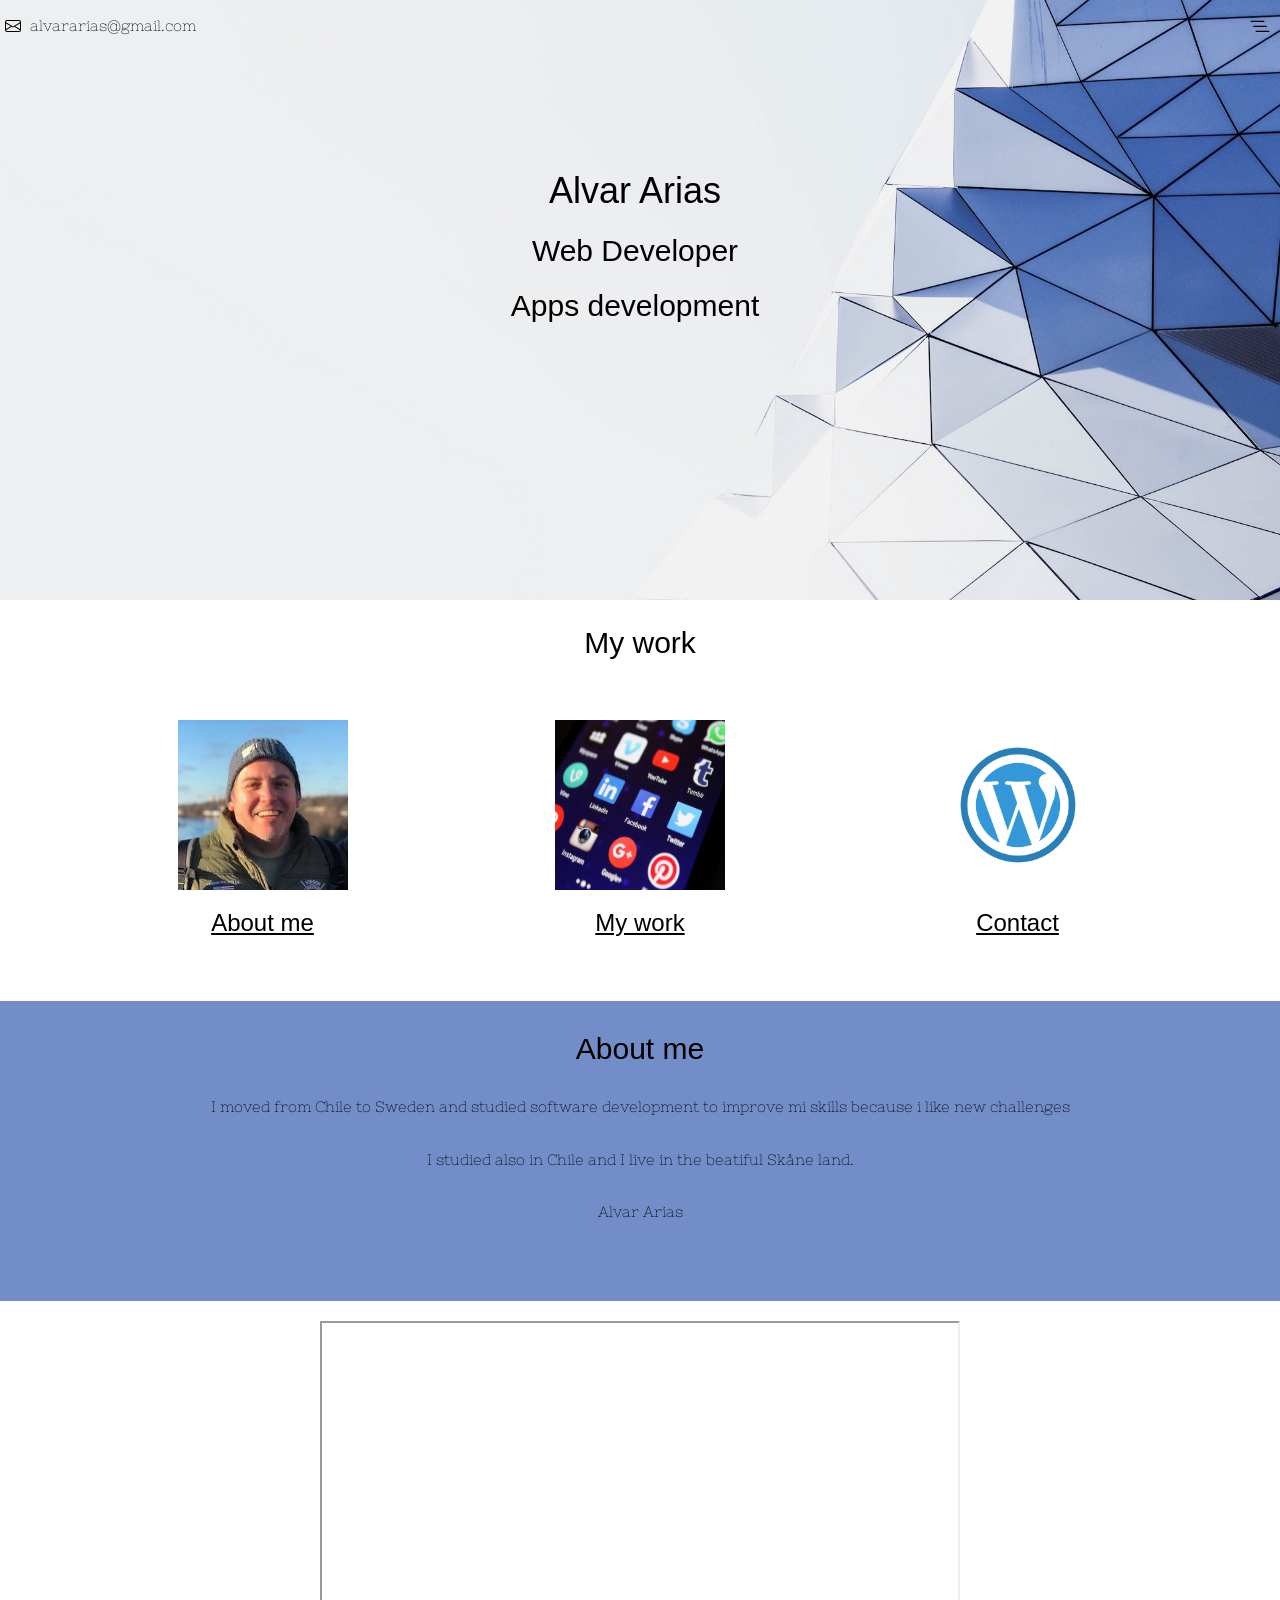
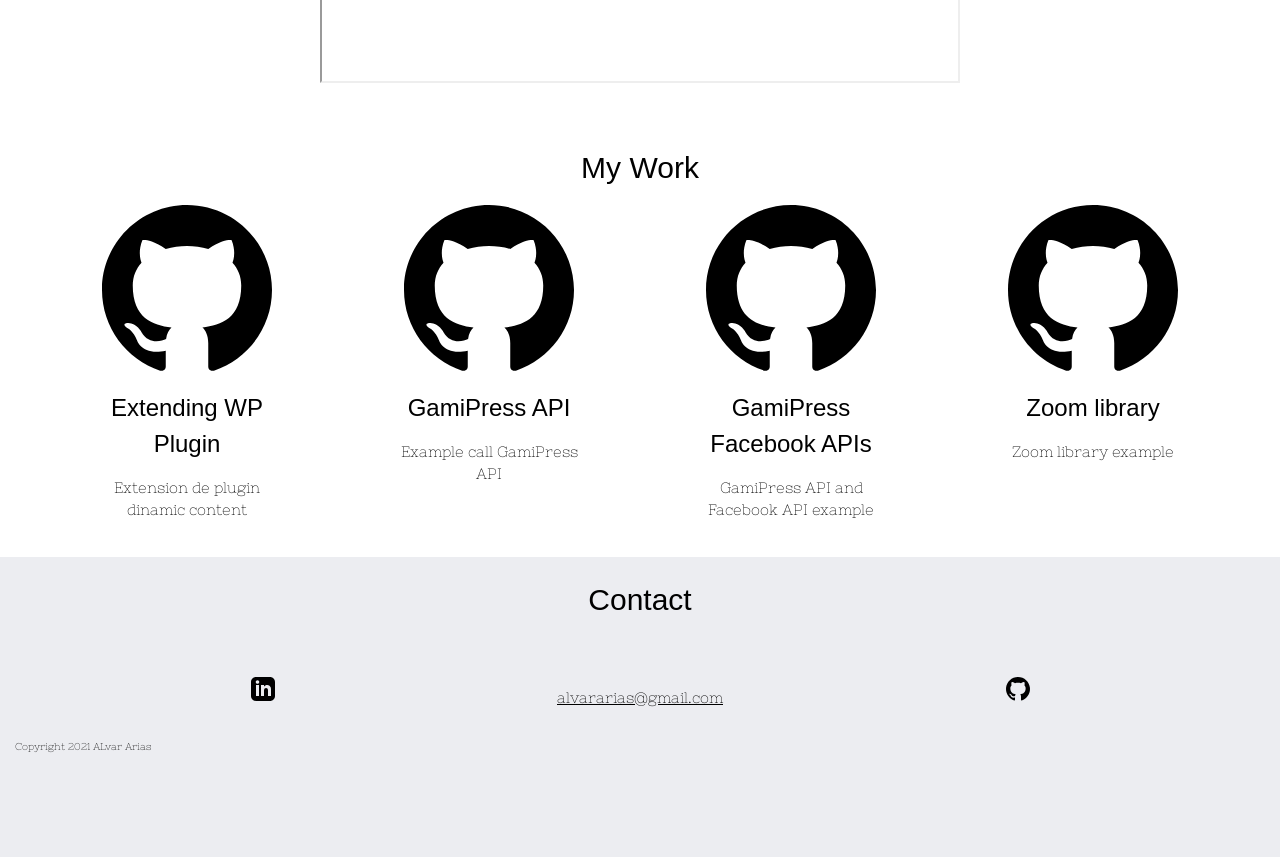
==== index.html @ 244f6022 "rename file" ====
<!DOCTYPE html>

<html lang="en-us">
    <head>
        <meta charset="utf-8">
        <meta http-equiv="X-UA-Compatible" content="IE=edge">
        <title>Home Potfolio</title>
        <meta name="description" content="">
        <meta name="viewport" content="width=device-width, initial-scale=1">
        <link rel="stylesheet" href="assets/css/style.css">
        <!--Boostramp Icons-->
        <link rel="stylesheet" href="https://use.fontawesome.com/releases/v5.7.0/css/all.css" integrity="sha384-lZN37f5QGtY3VHgisS14W3ExzMWZxybE1SJSEsQp9S+oqd12jhcu+A56Ebc1zFSJ" crossorigin="anonymous">
        <!--fonts-->
        <link rel="preconnect" href="https://fonts.gstatic.com">
        <link href="https://fonts.googleapis.com/css2?family=Comfortaa:wght@300&display=swap" rel="stylesheet">

        <link rel="preconnect" href="https://fonts.gstatic.com">
        
        <link href="https://fonts.googleapis.com/css2?family=Nixie+One&display=swap" rel="stylesheet">
        
        <link rel="stylesheet" href="https://www.w3schools.com/w3css/4/w3.css">

        <!--JS files-->
       <script src="assets/js/my-code.js"></script>

    </head>
    <body>
    <header id="home"> 
        <div id="mySidenav" class="sidenav">
            <a href="javascript:void(0)" class="closebtn" onclick="closeNav()">&times;</a>
            <a href="#about-me">About</a>
            <a href="#my-work">My Work</a>
            <a href="#my-footer">Contact</a>
        </div>

        <div class="container-header"> 
            <div id="my-email" class="container">
                <img src="assets/icons/envelope.svg" alt="envelope"> 
        
                <p>alvararias@gmail.com</p>
                
                
            </div>   
                <div onclick="openNav()">
                <img src="assets/icons/close-menu.svg" alt="Close">
                </div>
                
                
            </div>
            
           <div id="my-headline">
            <h1 class="w3-animate-fading"> Alvar Arias</h1>
            <h2 class="w3-animate-fading">Web Developer</h2>
            <h2 class="w3-animate-right">Apps development</h2>
     
           </div>

  

        </header>

       <div id="my-menu">
            <h2 style="text-align: center;padding-top:20px;margin-top:0px;">My work</h2>
            <div class="main-works" style="padding-bottom: 50px;">
                <div class="container-int"><a href="#about-me">
                    <img id="my-web" class="img-work" src="Img/perfil-copy.jpg"  alt="photo" style="padding: 5px 5px 5px 5px;">
                    <h3 style="text-align: center;">About me</h3>

                </a>  
                    
                </div> 
                <div class="container-int"><a href="#my-work">
                    <img id="my-photo-apps" class="img-work" src="Img/apps.jpg"  alt="photo" style="padding: 5px 5px 5px 5px;">
                    <h3 style="text-align: center;">My work</h3>
                </a>  
                    
                </div> 

            
                <div class="container-int"><a href="#my-footer">
                    <img id="my-photo-wp" class="img-work" src="Img/WordPress.png"  alt="photo" style="padding: 5px 5px 5px 5px">
                    <h3 style="text-align: center;">Contact</h3>

                </a>  
                    
                </div> 
                
            </div>
       </div> 
        

    <div id="about-me">
        <div class="text-about">
            <h2 style="margin-top:0px;">About me</h2>
            <p>I moved from Chile to Sweden and studied software development to improve mi skills because i like new challenges</p>
            <p>I studied also in Chile and I live in the beatiful Skåne land.</p>
            <p>Alvar Arias</p>
        </div>
    </div>   

    <div style="text-align:center;padding-top: 20px;padding-bottom: 20px;">

        <div>
        <iframe src="https://player.vimeo.com/video/373863914" width="640" height="362"  allow="autoplay; fullscreen; picture-in-picture" allowfullscreen></iframe>
        <p><!--<a href="https://vimeo.com/373863914">Developers Meeting</a> from <a href="https://vimeo.com/alvararias">Alvar Arias</a>--></p>
    </div>

    </div>
   <div id="my-work">
    <h2 style="margin-top:20px;text-align: center;">My Work</h2>

    <div id="my-work-web" class="my-work" style="margin-bottom: 20px;">
                
                <div class="container-int">
                    <div>
                    <a href="https://github.com/AlvarArias/wp-portfolio">
                    <img class="img-work" src="assets/icons/iconmonstr-github-1.svg"  alt="photo" style="padding: 5px 5px 5px 5px;"></a>
                    <h3 style="text-align: center;">Extending WP Plugin</h3>
                    <p style="text-align: center;">Extension de plugin dinamic content</p>
                    </div>   
    
                </div> 

                <div class="container-int">
                    <div>
                    <a href="https://github.com/AlvarArias/func-gami-press-api-example">
                    <img class="img-work" src="assets/icons/iconmonstr-github-1.svg"  alt="photo" style="padding: 5px 5px 5px 5px;"></a>
                    <h3 style="text-align: center;">GamiPress API</h3>
                    <p style="text-align: center;">Example call GamiPress API</p>
                    </div>   
    
                </div>

                <div class="container-int">
                    <div>
                    <a href="https://github.com/AlvarArias/gamipress-facebook-login">
                    <img class="img-work" src="assets/icons/iconmonstr-github-1.svg"  alt="photo" style="padding: 5px 5px 5px 5px;"></a>
                    <h3 style="text-align: center;">GamiPress Facebook APIs</h3>
                    <p style="text-align: center;">GamiPress API and Facebook API example</p>
                    </div>   
    
                </div>

                <div class="container-int">
                    <div>
                    <a href="https://github.com/AlvarArias/trainigHtmlCSS">
                    <img class="img-work" src="assets/icons/iconmonstr-github-1.svg"  alt="photo" style="padding: 5px 5px 5px 5px;"></a>
                    <h3 style="text-align: center;">Zoom library</h3>
                    <p style="text-align: center;">Zoom library example</p>
                    </div>   
    
                </div>
          
    </div> 

    </div>


    <footer>
        <div id="my-footer">

        <div id="my-social-contact">
            <h2 style="text-align: center;padding-top:20px;margin-top:0px">Contact</h2>
            <div class="main-works">
                <div class="container-int">
                    <a href="https://www.linkedin.com/in/alvararias/">
                    <img id="my-link" class="img-social" src="assets/icons/iconmonstr-linkedin-3.svg"  alt="linkedin" style="padding: 5px 5px 5px 5px">
                    </a>  
                   
                </div> 

                <div class="container-int">
                     <a href="mailto:alvararias@gmail.com"><p>alvararias@gmail.com</p>
                    </a>
                </div>

                <div class="container-int">  
                <a href="https://github.com/AlvarArias">

                    <img id="my-github" class="img-social" src="assets/icons/iconmonstr-github-1.svg"  alt="github" style="padding: 5px 5px 5px 5px">
                </a>    
                </div> 
                 
                
            </div>
       </div> 

        <div>
            <p style="font-size:10px; padding:5px 15px">Copyright 2021 ALvar Arias</p>
        </div>
                
    </div >


    </footer>
    
    </body>
</html>
---- assets/css/style.css ----
/*My CSS*/

body {
    margin: 0 0 0 0;
}

p {
   font-family: 'Nixie One',
   regular;
}

h1,h2,h3 {
    font-family: 'Comfortaa', regular;
}

header#home {
    background-color: #ECEDF1;
    background-image: url(./img-header.png);
    background-size: cover;
    background-position: center bottom;
    height: 600px;
    padding-right: 10px;
    
}

header#my-job {
    /*background-image: url(/Img/my-work-header.png);*/
    background-color: #728DC7;
    background-size: cover;
    background-position: center bottom;
    height: 600px;
    padding-right: 10px;

}

header#about-me {
    background-image: url(/Img/cordillera.jpg);
    background-color: #728DC7;
    /*opacity: 0.8;*/
    background-size: cover;
    background-position: center bottom;
    background-attachment: fixed;
    height: 600px;
    padding-right: 10px;
    margin-bottom:

}

#about-skåne {
    /*background-image: url(/Img/skane.jpg);*/
    background-color: #172441;
    opacity: 0.8;
    background-size: cover;
    background-position:fixed;
    height: 300px;
    padding-right: 10px;
    margin: 0 0 0 0;
    padding: 0 0 0 0;
   
    

}

header#contact {
    background-color: #ECEDF1;
    /*background-image: url(/Img/my-work-header.png);*/
    background-size: cover;
    background-position: center bottom;
    height: 600px;
    padding-right: 10px;

}

a:visited {

    color: #728DC7;
}

a:unvisited {
    color: red;
}


.container-header {
    display: flex;
    align-items: center;
    justify-content: space-between;

}

.container {
    display: flex;
    align-items: center;
    justify-content: space-around;
    width: 200px;
    
}

.my-work {
    display: flex;
    justify-content: space-evenly;
    flex-wrap: wrap;

}

.container-int {
 display: flex;
 flex-direction: column;   
 margin-left: 15px;
 margin-right: 15px;
 width: 200px;
 text-align: center;

}

.container-menu {
    display: flex;
    align-items: center;
    justify-content: flex-end;
    width: 100px;
   

}



.titulo {
    padding-top: 20px;
}

/*my-works*/
.main-works {
    margin-top: 50px;
    display: flex;
    justify-content: space-evenly;
    flex-wrap: wrap;
  
}

.img-work {
    width: 180px;
    height: 180px;
    text-align: center;
  
}

.text-container {
    text-align: center;
    padding-top: 10%;
    padding-bottom: 20px;

}

.text-about {
    margin-top: 0px;
    margin-bottom: 0px;
    padding-top: 25px;
    display: flex;
    flex-direction: column;
    align-items: center;
    justify-content: space-around;
}

#my-photo {
    height: 100px;
    width: 100px;
    border-radius: 50%;
}

#my-headline {
    padding-top: 8%;
    width: 50%;
    /*background-color: red;*/
    margin-left: auto;
    margin-right: auto;
    font-family: 'Comfortaa', cursive;
    text-align: center;
}


/*side bar*/
/* The side navigation menu */
.sidenav {
    height: 100%;
    /* 100% Full-height */
    width: 0;
    /* 0 width - change this with JavaScript */
    position: fixed;
    /* Stay in place */
    z-index: 1;
    /* Stay on top */
    top: 40px;
    /* Stay at the top */
    left: 0;
    background-color: #728dc7;
    /* Black*/
    overflow-x: hidden;
    /* Disable horizontal scroll */
    padding-top: 60px;
    /* Place content 60px from the top */
    transition: 0.5s;
    /* 0.5 second transition effect to slide in the sidenav */
}

/* The navigation menu links */
.sidenav a {
    padding: 8px 8px 8px 32px;
    text-decoration: none;
    font-size: 15px;
    color: #2f375a;
    display: block;
    transition: 0.3s;
}

/* When you mouse over the navigation links, change their color */
.sidenav a:hover {
    color: #f1f1f1;
}

/* Position and style the close button (top right corner) */
.sidenav .closebtn {
    position: absolute;
    top: 0px;
    right: 25px;
    font-size: 36px;
    margin-left: 50px;
}

/* Style page content - use this if you want to push the page content to the right when you open the side navigation */
#main {
    transition: margin-left .5s;
    padding: 20px;
}

#about-me {
    height: 300px;
    background-color: #728DC7ff;
    margin-bottom: 0px;
    
}

#my-footer {
    height: 300px;
    background-color: #ECEDF1;
    margin-top: 0px;
}

/* On smaller screens, where height is less than 450px, change the style of the sidenav (less padding and a smaller font size) */
@media screen and (max-height: 450px) {
    .sidenav {
        padding-top: 15px;
    }

    .sidenav a {
        font-size: 18px;
    }
}
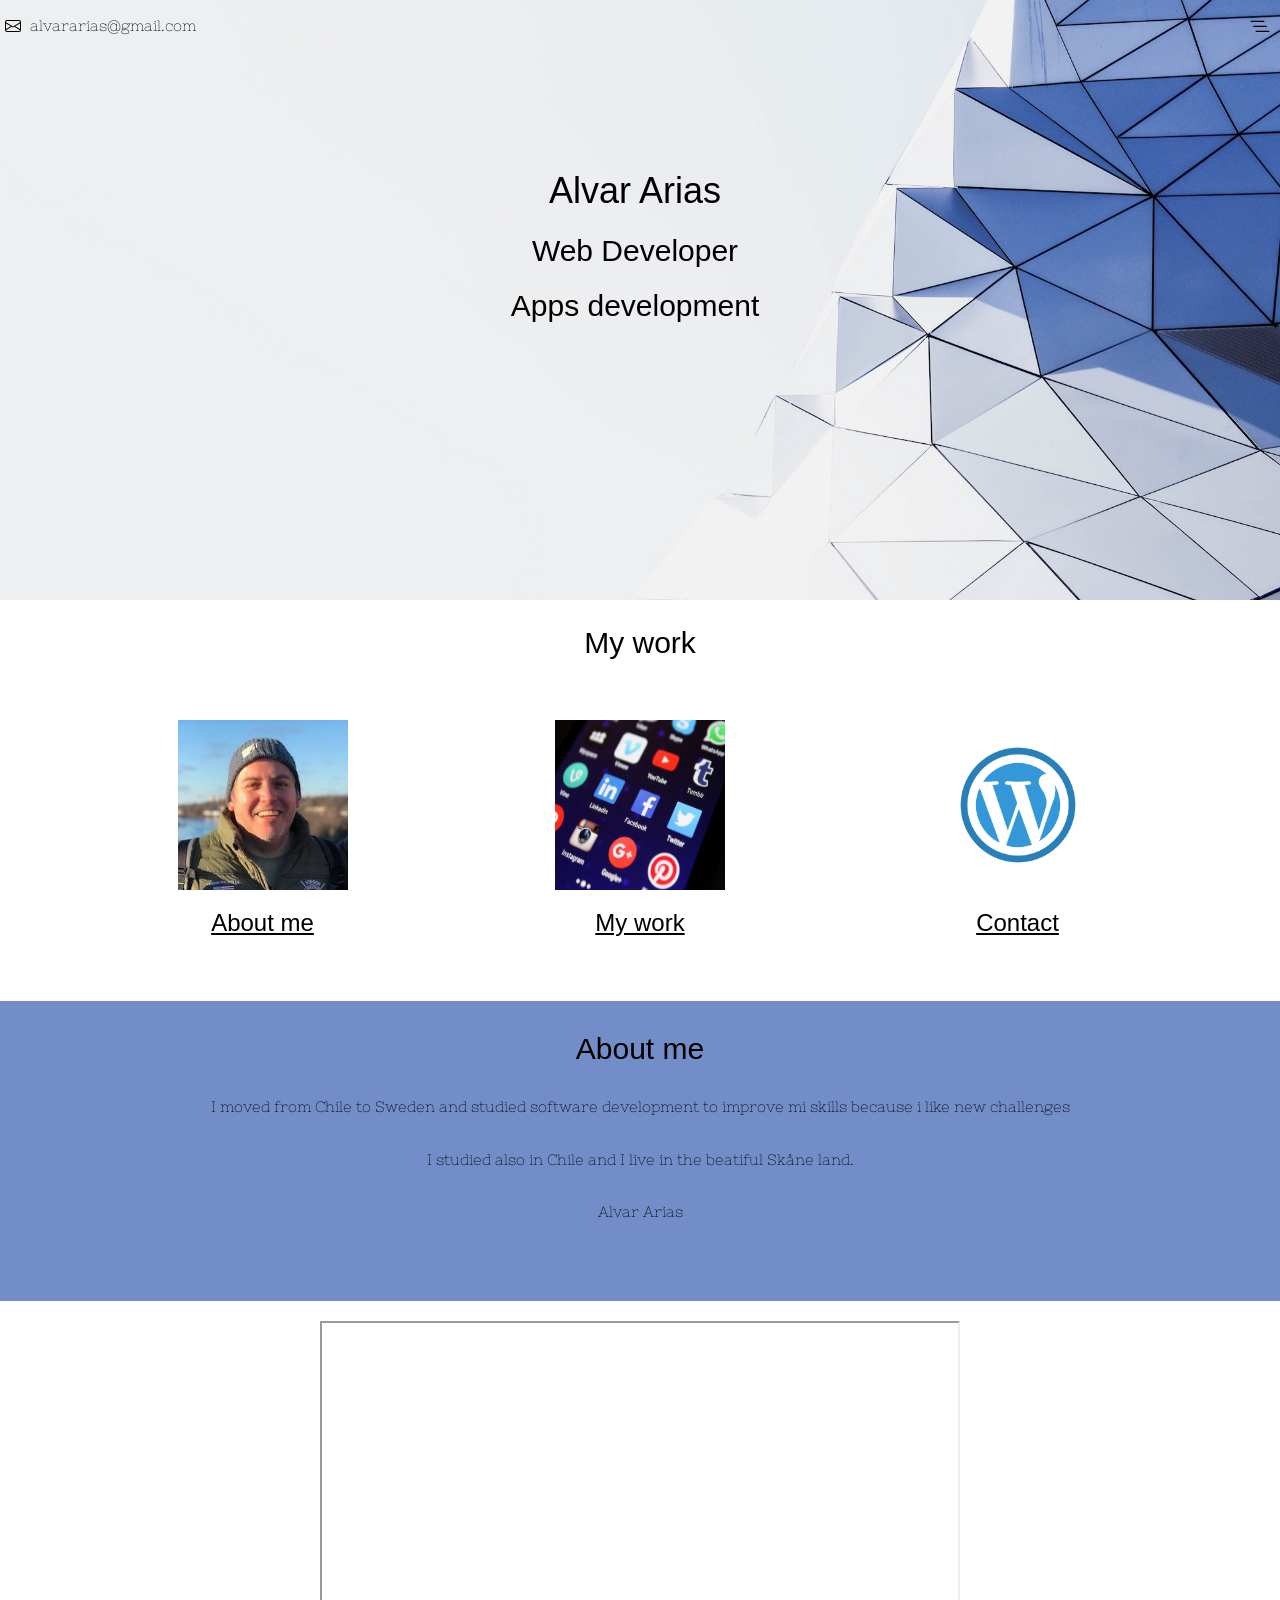
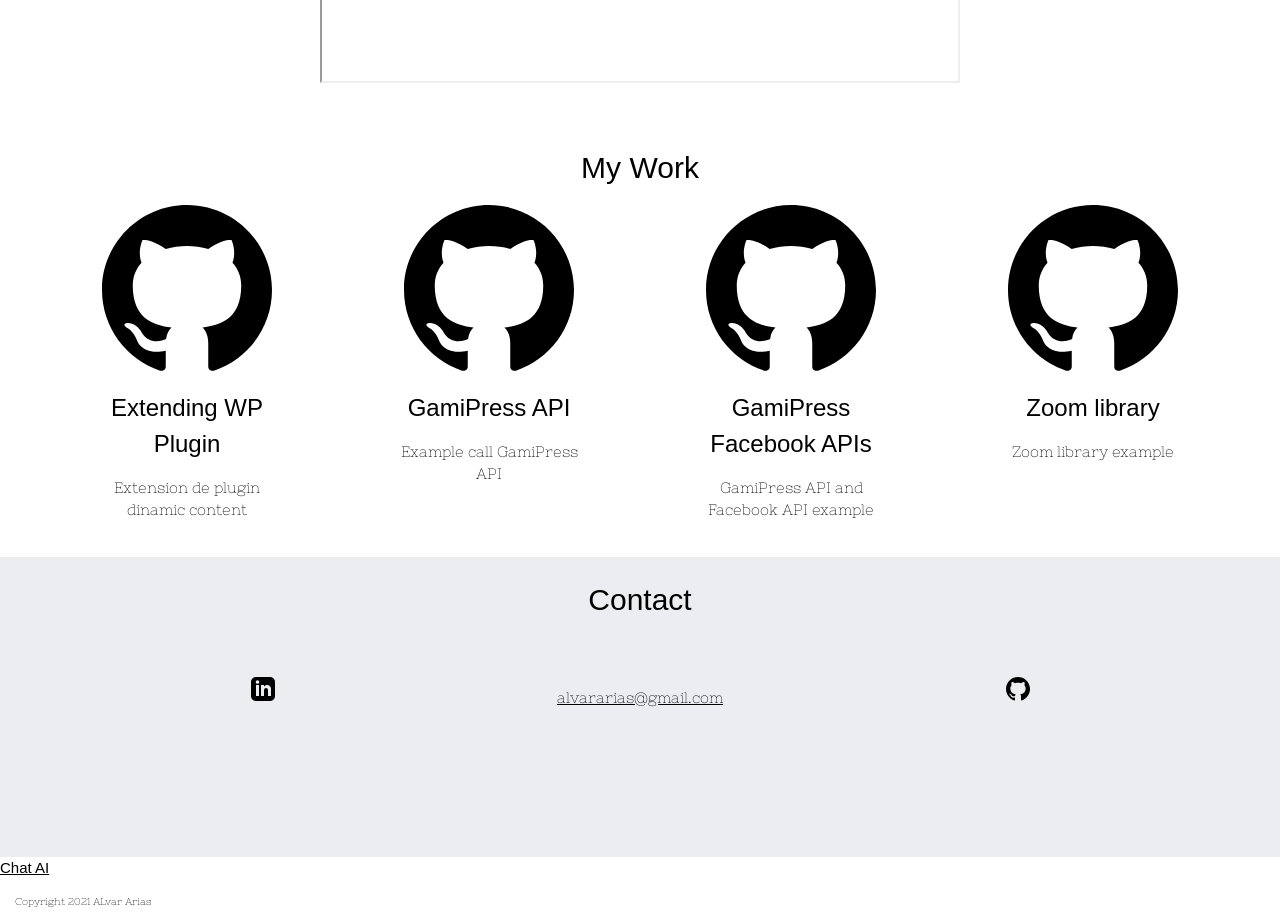
==== commit 3455a18f: "chat footer" ====
--- a/index.html
+++ b/index.html
@@ -31,6 +31,7 @@
             <a href="#about-me">About</a>
             <a href="#my-work">My Work</a>
             <a href="#my-footer">Contact</a>
+            <a href="chat.html">Chat AI</a>
         </div>
 
         <div class="container-header"> 
@@ -152,7 +153,7 @@
                 </div>
           
     </div> 
-
+     
     </div>
 
 
@@ -185,6 +186,10 @@
             </div>
        </div> 
 
+        </div>
+         <a href="chat.html">Chat AI</a>
+         </div>
+
         <div>
             <p style="font-size:10px; padding:5px 15px">Copyright 2021 ALvar Arias</p>
         </div>
